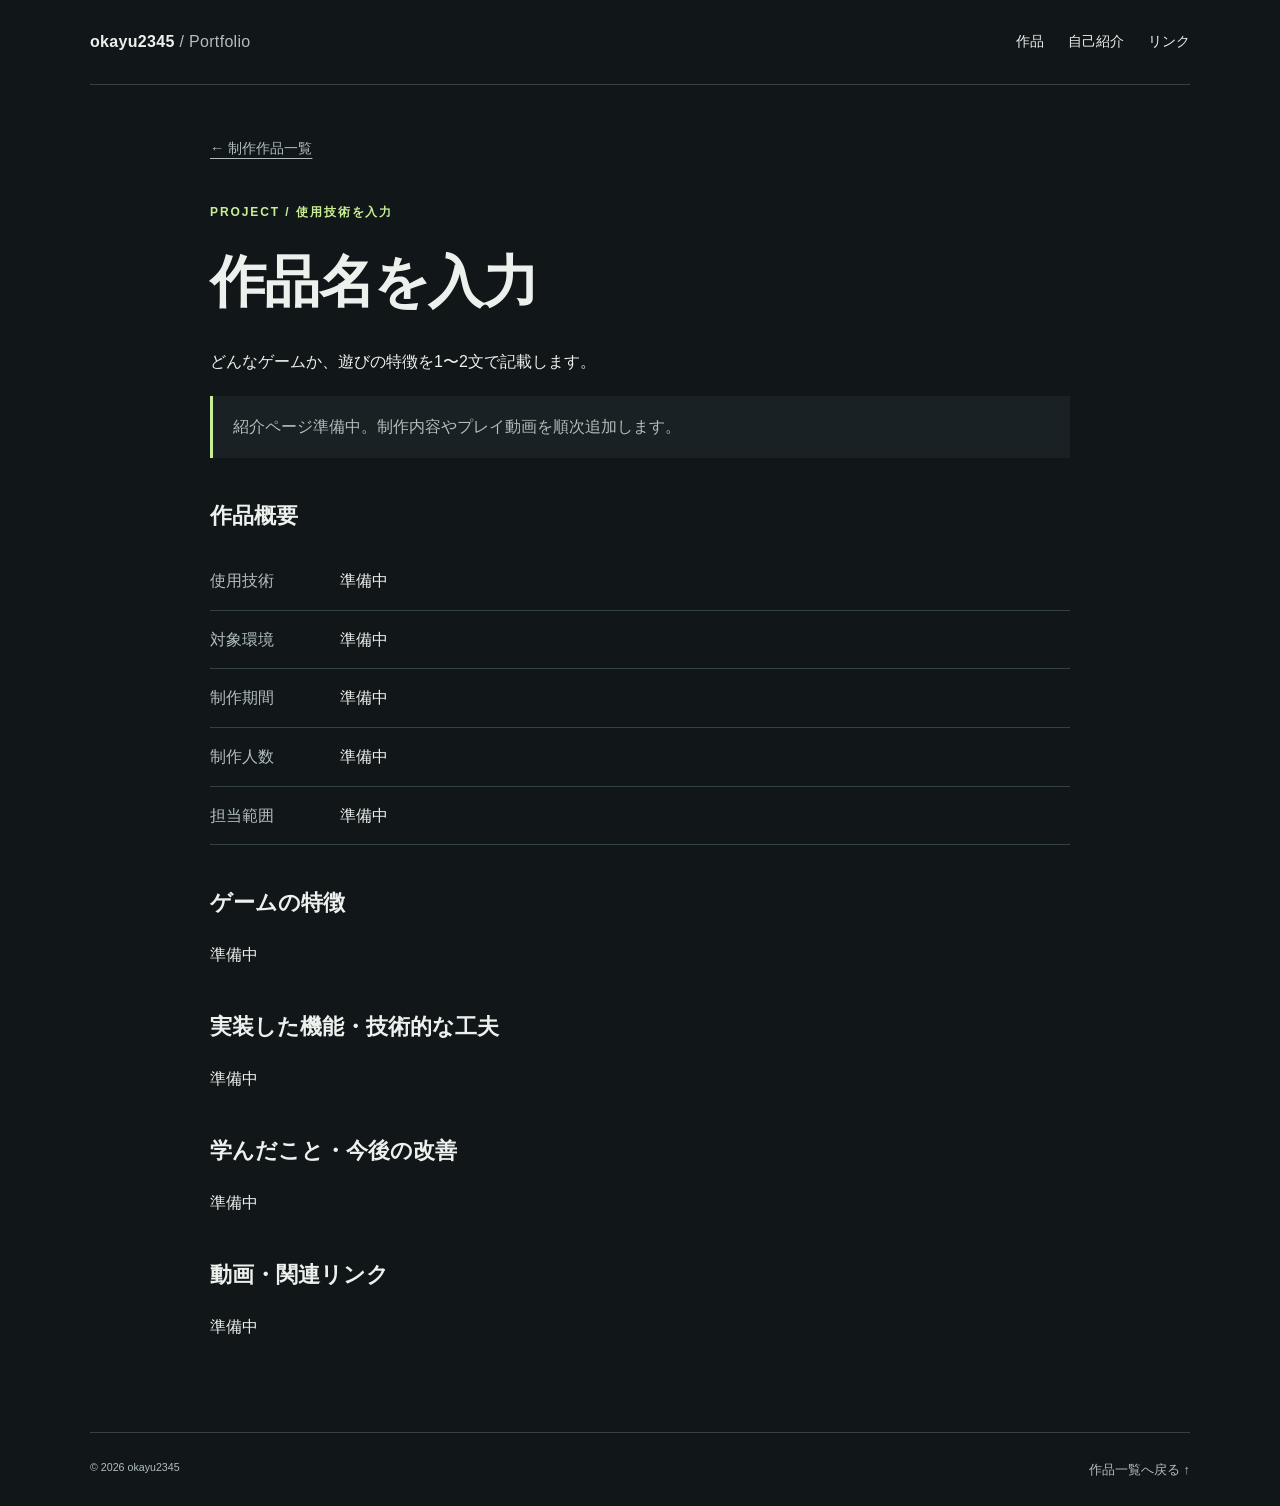
==== projects/_template.html @ 504d924f "FirstCommit" ====
<!DOCTYPE html>
<html lang="ja">
<head>
  <meta charset="UTF-8">
  <meta name="viewport" content="width=device-width, initial-scale=1">
  <meta name="description" content="作品名を入力の作品紹介。概要、担当範囲、実装の工夫をまとめます。">
  <title>作品名を入力 | okayu2345 Portfolio</title>
  <link rel="stylesheet" href="../style.css">
  <script src="../script.js" defer></script>
</head>
<body>
  <a class="skip-link" href="#main">本文へ移動</a>
  <header class="site-header container">
    <a class="brand" href="../index.html">okayu2345<span> / Portfolio</span></a>
    <nav aria-label="メインナビゲーション"><a href="../index.html#projects">作品</a><a href="../index.html#about">自己紹介</a><a href="../index.html#contact">リンク</a></nav>
  </header>
  <main id="main" class="container detail">
    <a class="back-link" href="../index.html#projects">← 制作作品一覧</a>
    <header class="detail-header"><p class="eyebrow">PROJECT / 使用技術を入力</p><h1>作品名を入力</h1><p>どんなゲームか、遊びの特徴を1〜2文で記載します。</p><p class="notice">紹介ページ準備中。制作内容やプレイ動画を順次追加します。</p></header>
    <!-- 画像を images/作品フォルダ/ に追加し、ここに img を配置します。例は EDITING.md を参照。 -->
    <section class="detail-section" aria-labelledby="overview-title">
      <h2 id="overview-title">作品概要</h2>
      <dl class="project-facts"><dt>使用技術</dt><dd>準備中</dd><dt>対象環境</dt><dd>準備中</dd><dt>制作期間</dt><dd>準備中</dd><dt>制作人数</dt><dd>準備中</dd><dt>担当範囲</dt><dd>準備中</dd></dl>
    </section>
    <section class="detail-section" aria-labelledby="gameplay-title"><h2 id="gameplay-title">ゲームの特徴</h2><p>準備中</p><!-- 目的、基本操作、面白さの核を記載。スクリーンショットを添えると伝わりやすくなります。 --></section>
    <section class="detail-section" aria-labelledby="implementation-title"><h2 id="implementation-title">実装した機能・技術的な工夫</h2><p>準備中</p><!-- 自分の担当機能ごとに「課題 → 採用した方法と理由 → 結果」を具体的に記載。 --></section>
    <section class="detail-section" aria-labelledby="learning-title"><h2 id="learning-title">学んだこと・今後の改善</h2><p>準備中</p><!-- 制作を通して得た知見と、次に改善したい点を記載。 --></section>
    <section class="detail-section" aria-labelledby="media-title"><h2 id="media-title">動画・関連リンク</h2><p>準備中</p><!-- 公開できるプレイ動画、配布ページ、リポジトリへのリンクを追加。 --></section>
  </main>
  <footer class="site-footer container"><small>© <span data-current-year>2026</span> okayu2345</small><a href="../index.html#projects">作品一覧へ戻る ↑</a></footer>
</body>
</html>
---- style.css ----
:root { color-scheme: dark; --bg: #111619; --panel: #192125; --text: #edf1ed; --muted: #b1bebc; --line: #344246; --accent: #c8ee97; }
* { box-sizing: border-box; }
html { scroll-behavior: smooth; scroll-padding-top: 24px; }
body { margin: 0; background: var(--bg); color: var(--text); font-family: -apple-system, BlinkMacSystemFont, "Segoe UI", "Noto Sans JP", "Yu Gothic", Meiryo, sans-serif; line-height: 1.85; }
a { color: inherit; text-underline-offset: 5px; }
a:focus-visible { outline: 3px solid var(--accent); outline-offset: 6px; }
.container { width: min(1100px, calc(100% - 64px)); margin-inline: auto; }
.site-header { display: flex; align-items: center; justify-content: space-between; gap: 20px; padding-block: 27px; border-bottom: 1px solid var(--line); }
.brand { font-weight: 750; text-decoration: none; letter-spacing: .02em; }
.brand span { font-weight: 400; color: var(--muted); }
nav { display: flex; flex-wrap: wrap; gap: 24px; font-size: .9rem; }
nav a, .site-footer a { text-decoration: none; }
nav a:hover, .site-footer a:hover { color: var(--accent); }
.skip-link { position: absolute; left: 20px; top: -100px; padding: 8px 16px; background: var(--accent); color: var(--bg); z-index: 10; }
.skip-link:focus { top: 10px; }
.hero { padding-block: 96px 88px; }
.eyebrow { color: var(--accent); font-size: .75rem; font-weight: 700; letter-spacing: .16em; margin: 0 0 18px; }
h1, h2, h3 { line-height: 1.45; }
h1 { font-size: clamp(2.3rem, 5.5vw, 4rem); letter-spacing: -.03em; margin: 0 0 24px; }
h1 span { color: var(--accent); }
h2 { margin: 0 0 20px; font-size: 1.9rem; }
h3 { font-size: 1.2rem; margin: 0 0 12px; }
p { margin: 0 0 20px; }
.hero-description { color: var(--muted); margin-bottom: 30px; }
.button { display: inline-flex; gap: 36px; align-items: center; padding: 12px 23px; background: var(--accent); color: var(--bg); border-radius: 5px; text-decoration: none; font-weight: 700; }
.button:hover { background: #dbffb2; }
.section { padding-block: 56px; border-top: 1px solid var(--line); }
.section-heading { display: flex; align-items: flex-end; justify-content: space-between; gap: 24px; margin-bottom: 22px; }
.section-heading > p, .muted { color: var(--muted); font-size: .9rem; }
.project-grid { display: grid; grid-template-columns: repeat(2, minmax(0, 1fr)); gap: 26px; }
.project-card { background: var(--panel); border: 1px solid var(--line); border-radius: 10px; overflow: hidden; }
.card-link { display: block; height: 100%; text-decoration: none; }
.project-card:focus-within, .project-card:hover { border-color: var(--accent); }
.project-visual { aspect-ratio: 16 / 9; display: flex; flex-direction: column; justify-content: center; align-items: center; background: #293b33; color: #d4f1bd; }
.project-visual span { font-size: clamp(2.5rem, 6vw, 4rem); font-weight: 800; letter-spacing: -.05em; line-height: 1.2; }
.project-visual small { margin-top: 16px; font-size: .65rem; letter-spacing: .22em; }
.visual-cpp { background: #293d48; color: #bddce9; }
.project-image { display: block; width: 100%; aspect-ratio: 16 / 9; object-fit: cover; }
.card-body { padding: 26px; }
.card-body h3 { display: flex; justify-content: space-between; }
.card-body p:not(.tag) { color: var(--muted); font-size: .95rem; }
.tag { color: var(--accent); font-size: .75rem; margin-bottom: 10px; }
.status { display: inline-block; color: var(--muted); border: 1px solid var(--line); border-radius: 4px; font-size: .7rem; padding: 3px 9px; }
.about-layout { display: grid; grid-template-columns: 1fr 2fr; gap: 40px; }
.about-content > h3:not(:first-child) { margin-top: 30px; }
.chips { display: flex; flex-wrap: wrap; gap: 10px; list-style: none; padding: 0; }
.chips li { padding: 4px 15px; border: 1px solid var(--line); border-radius: 4px; font-size: .85rem; }
.text-link { color: var(--accent); }
.site-footer { padding-block: 25px; border-top: 1px solid var(--line); display: flex; flex-wrap: wrap; justify-content: space-between; gap: 16px; color: var(--muted); font-size: .8rem; }
.detail { max-width: 860px; padding-block: 48px 70px; }
.back-link { display: inline-block; color: var(--muted); margin-bottom: 40px; font-size: .9rem; }
.detail-header { margin-bottom: 36px; }
.detail-header h1 { font-size: clamp(2.2rem, 6vw, 3.5rem); }
.notice { border-left: 3px solid var(--accent); background: var(--panel); padding: 16px 20px; color: var(--muted); }
.detail-section { margin-top: 42px; }
.detail-section h2 { font-size: 1.4rem; }
.project-facts { display: grid; grid-template-columns: 130px 1fr; margin: 0; }
.project-facts dt, .project-facts dd { padding: 14px 0; border-bottom: 1px solid var(--line); margin: 0; }
.project-facts dt { color: var(--muted); }
.detail-image { display: block; width: 100%; height: auto; border-radius: 8px; }
@media (max-width: 640px) {
  .container { width: calc(100% - 36px); }
  .site-header { flex-direction: column; align-items: flex-start; gap: 12px; padding-block: 20px; }
  nav { gap: 22px; }
  .hero { padding-block: 60px; }
  .section { padding-block: 38px; }
  .section-heading { display: block; }
  .project-grid, .about-layout { grid-template-columns: 1fr; gap: 22px; }
  .project-facts { grid-template-columns: 100px 1fr; }
  .card-body { padding: 22px; }
}
@media (prefers-reduced-motion: reduce) { html { scroll-behavior: auto; } }
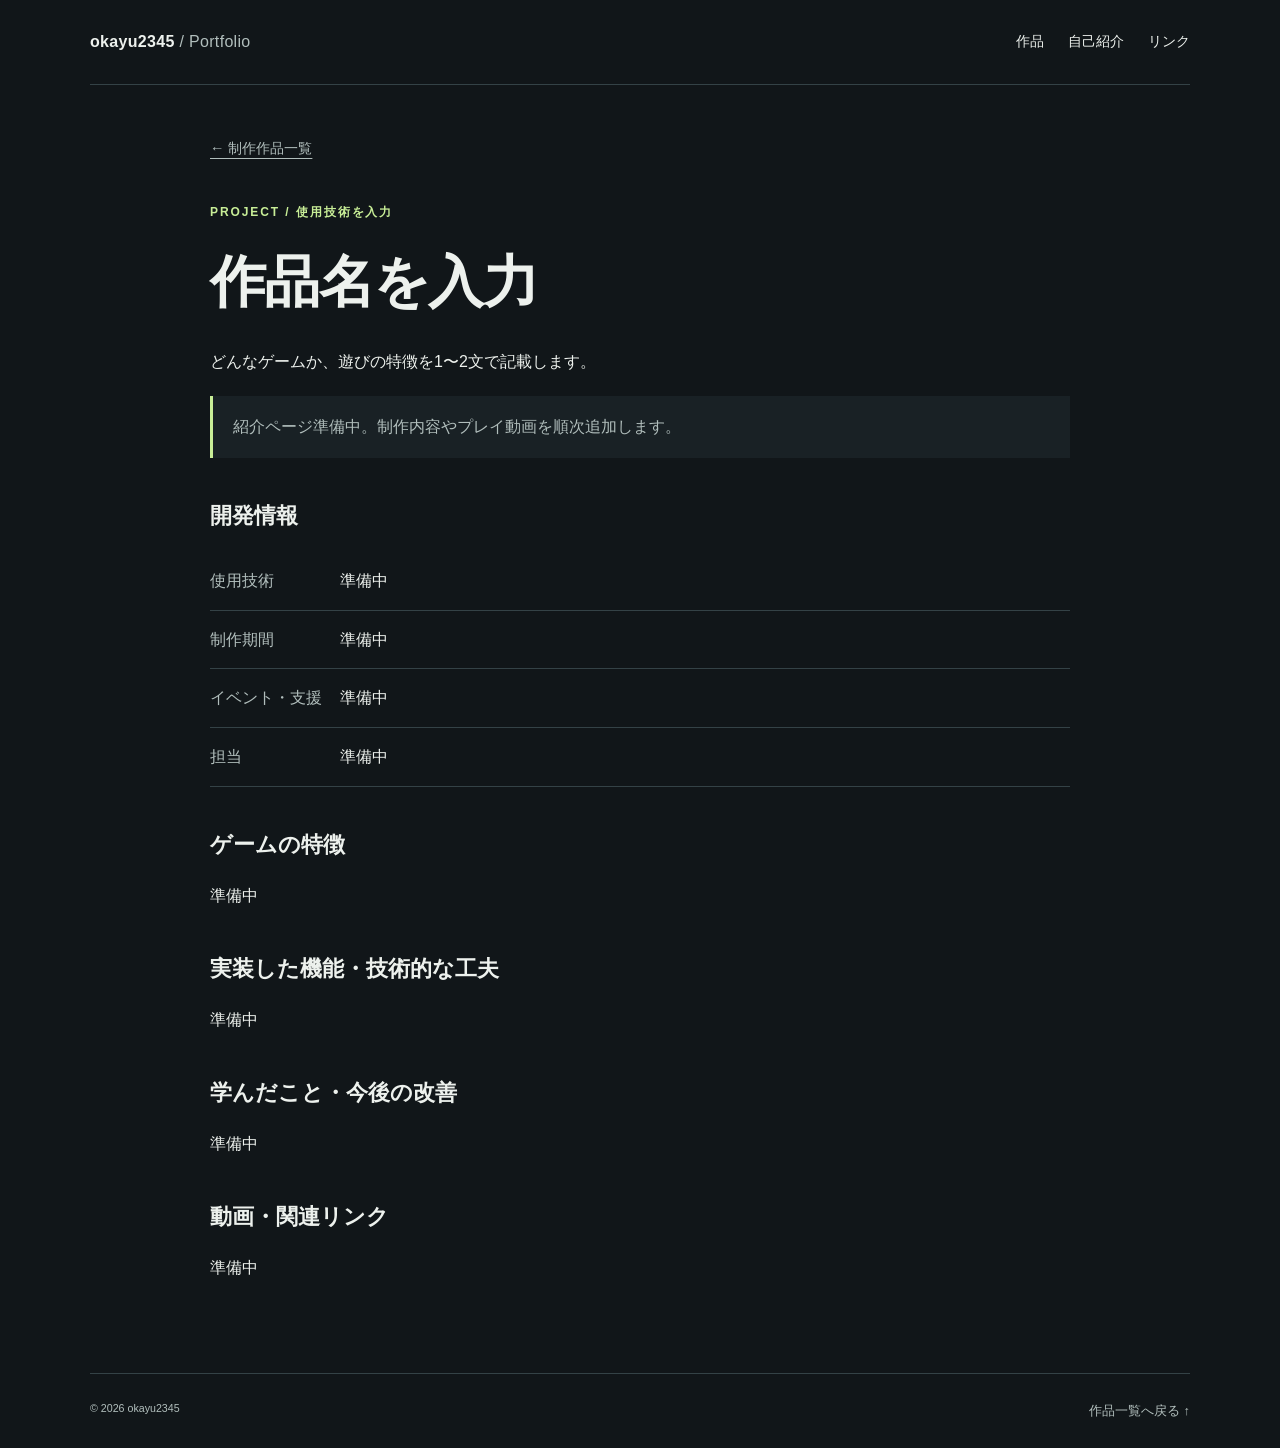
==== commit 6139ff26: "Standardize project development information" ====
--- a/projects/_template.html
+++ b/projects/_template.html
@@ -19,8 +19,13 @@
     <header class="detail-header"><p class="eyebrow">PROJECT / 使用技術を入力</p><h1>作品名を入力</h1><p>どんなゲームか、遊びの特徴を1〜2文で記載します。</p><p class="notice">紹介ページ準備中。制作内容やプレイ動画を順次追加します。</p></header>
     <!-- 画像を images/作品フォルダ/ に追加し、ここに img を配置します。例は EDITING.md を参照。 -->
     <section class="detail-section" aria-labelledby="overview-title">
-      <h2 id="overview-title">作品概要</h2>
-      <dl class="project-facts"><dt>使用技術</dt><dd>準備中</dd><dt>対象環境</dt><dd>準備中</dd><dt>制作期間</dt><dd>準備中</dd><dt>制作人数</dt><dd>準備中</dd><dt>担当範囲</dt><dd>準備中</dd></dl>
+      <h2 id="overview-title">開発情報</h2>
+      <dl class="project-facts">
+        <dt>使用技術</dt><dd>準備中</dd>
+        <dt>制作期間</dt><dd>準備中</dd>
+        <dt>イベント・支援</dt><dd>準備中</dd>
+        <dt>担当</dt><dd>準備中</dd>
+      </dl>
     </section>
     <section class="detail-section" aria-labelledby="gameplay-title"><h2 id="gameplay-title">ゲームの特徴</h2><p>準備中</p><!-- 目的、基本操作、面白さの核を記載。スクリーンショットを添えると伝わりやすくなります。 --></section>
     <section class="detail-section" aria-labelledby="implementation-title"><h2 id="implementation-title">実装した機能・技術的な工夫</h2><p>準備中</p><!-- 自分の担当機能ごとに「課題 → 採用した方法と理由 → 結果」を具体的に記載。 --></section>
--- a/style.css
+++ b/style.css
@@ -35,7 +35,7 @@
 .project-visual span { font-size: clamp(2.5rem, 6vw, 4rem); font-weight: 800; letter-spacing: -.05em; line-height: 1.2; }
 .project-visual small { margin-top: 16px; font-size: .65rem; letter-spacing: .22em; }
 .visual-cpp { background: #293d48; color: #bddce9; }
-.project-image { display: block; width: 100%; aspect-ratio: 16 / 9; object-fit: cover; }
+.project-image { display: block; width: 100%; height: auto; aspect-ratio: 16 / 9; object-fit: cover; }
 .card-body { padding: 26px; }
 .card-body h3 { display: flex; justify-content: space-between; }
 .card-body p:not(.tag) { color: var(--muted); font-size: .95rem; }
@@ -43,6 +43,11 @@
 .status { display: inline-block; color: var(--muted); border: 1px solid var(--line); border-radius: 4px; font-size: .7rem; padding: 3px 9px; }
 .about-layout { display: grid; grid-template-columns: 1fr 2fr; gap: 40px; }
 .about-content > h3:not(:first-child) { margin-top: 30px; }
+.about-body { min-width: 0; }
+.about-photo { margin: 24px 0 0; width: 100%; max-width: 360px; }
+.about-photo a { display: block; }
+.about-photo img { display: block; width: 100%; height: auto; border-radius: 8px; }
+.about-photo figcaption { margin-top: 10px; color: var(--muted); font-size: .8rem; }
 .chips { display: flex; flex-wrap: wrap; gap: 10px; list-style: none; padding: 0; }
 .chips li { padding: 4px 15px; border: 1px solid var(--line); border-radius: 4px; font-size: .85rem; }
 .text-link { color: var(--accent); }
@@ -58,6 +63,9 @@
 .project-facts dt, .project-facts dd { padding: 14px 0; border-bottom: 1px solid var(--line); margin: 0; }
 .project-facts dt { color: var(--muted); }
 .detail-image { display: block; width: 100%; height: auto; border-radius: 8px; }
+.sausage-figure { margin: 24px 0; }
+.sausage-figure figcaption, .sausage-source-note { margin-top: 10px; color: var(--muted); font-size: .85rem; }
+.sausage-code { max-width: 100%; overflow-x: auto; padding: 20px; background: #202e35; color: #fff; border-radius: 8px; font-size: .82rem; line-height: 1.8; }
 @media (max-width: 640px) {
   .container { width: calc(100% - 36px); }
   .site-header { flex-direction: column; align-items: flex-start; gap: 12px; padding-block: 20px; }
@@ -70,3 +78,72 @@
   .card-body { padding: 22px; }
 }
 @media (prefers-reduced-motion: reduce) { html { scroll-behavior: auto; } }
+
+/* 開発実績と、作品ごとの識別色 */
+.policy-intro { margin-bottom: 28px; padding: clamp(24px, 4vw, 44px); background: #20312b; border-left: 5px solid var(--accent); border-radius: 0 12px 12px 0; }
+.policy-label { color: var(--accent); font-size: .85rem; font-weight: 700; margin-bottom: 14px; }
+.policy-intro h3 { font-size: clamp(1.5rem, 3.3vw, 2.4rem); line-height: 1.6; margin-bottom: 18px; }
+.policy-intro h3 span { color: var(--accent); }
+.policy-intro > p:last-child { max-width: 760px; color: var(--muted); margin-bottom: 0; }
+.policy-bridge { font-weight: 700; margin-bottom: 20px; }
+.policy-grid { display: grid; grid-template-columns: repeat(3, minmax(0, 1fr)); gap: 20px; }
+.policy-card { padding: 24px; border: 1px solid var(--line); border-top: 3px solid var(--accent); border-radius: 8px; background: var(--panel); }
+.policy-category { display: flex; align-items: center; gap: 12px; font-size: .85rem; color: var(--muted); margin-bottom: 20px; }
+.policy-category span { color: var(--accent); font-size: 1.65rem; font-weight: 750; line-height: 1; }
+.policy-card h3 { font-size: 1.3rem; }
+.policy-card .policy-key { color: var(--accent); font-size: .85rem; font-weight: 700; }
+.policy-card > p:not(.policy-category):not(.policy-key), .policy-detail p { color: var(--muted); font-size: .95rem; }
+.policy-card strong { color: var(--text); font-weight: 700; }
+.policy-detail { border-top: 1px solid var(--line); padding-top: 14px; }
+.policy-detail h4 { margin: 0; font-size: .85rem; color: var(--text); }
+.policy-detail p { margin: 16px 0 0; }
+@media (max-width: 900px) { .policy-grid { grid-template-columns: 1fr; } }
+.achievements-section { padding-block: 44px 64px; }
+.achievements-section h2 { font-size: clamp(1.65rem, 4vw, 2.5rem); margin-bottom: 28px; }
+.highlights { display: grid; grid-template-columns: repeat(2, minmax(0, 1fr)); gap: 20px; }
+.highlights .achievement { display: flex; flex-direction: column; align-items: flex-start; gap: 18px; padding: clamp(24px, 3.5vw, 38px); border: 2px solid transparent; border-radius: 12px; color: #14201f; text-decoration: none; }
+.achievement-award { background: #f4d878; }
+.achievement-support { background: #c8ee97; }
+.achievement-tgs { background: #bbdef1; }
+.achievement-bitsummit { background: #dccaf0; }
+.achievement:hover { border-color: #fff; box-shadow: 0 8px 28px #0004; }
+.achievement-category { border: 1px solid currentColor; border-radius: 4px; padding: 3px 10px; font-size: .75rem; font-weight: 700; }
+.achievement strong { font-size: clamp(2.1rem, 4.7vw, 3.6rem); font-weight: 850; line-height: 1.25; letter-spacing: -.035em; overflow-wrap: anywhere; }
+.achievement-prefix, .achievement-unit { font-size: .52em; letter-spacing: 0; }
+.achievement-context { font-size: .95rem; line-height: 1.8; }
+.achievement-footer { display: flex; justify-content: space-between; align-items: center; gap: 16px; width: 100%; margin-top: auto; padding-top: 18px; border-top: 1px solid #14201f40; font-size: .9rem; font-weight: 700; }
+.achievement-footer > span { font-size: 1.4rem; }
+.visual-coop { background: #44343e; color: #f1c6da; }
+.visual-tackle { background: #3d354b; color: #ded0f2; }
+.visual-coin { background: #443d28; color: #f3e0a4; }
+.visual-penguin { background: #28414a; color: #c6eaf3; }
+.project-visual span { font-size: clamp(2rem, 5vw, 3.6rem); }
+.card-body .project-role { font-size: .8rem; color: var(--text); }
+.project-facts dd, .detail-header h1, .card-body h3 { overflow-wrap: anywhere; min-width: 0; }
+.project-links { padding-left: 1.3em; }
+.project-links li { margin-bottom: 12px; }
+@media (max-width: 800px) { .highlights { grid-template-columns: 1fr; } }
+
+/* 正方形のタイトル画像と小さなドット絵を、切り抜かずに表示します。 */
+.project-image--contain { object-fit: contain; background: #28414a; }
+.project-image--pixel { object-fit: contain; padding: clamp(40px, 8vw, 70px); image-rendering: pixelated; background: #443d28; }
+.gameplay-video {
+  display: block;
+  width: 100%;
+  height: auto;
+  margin: 1.25rem 0;
+  background: #182c36;
+  border-radius: 12px;
+}
+.card-resources { display: flex; flex-wrap: wrap; gap: 12px 20px; padding: 0 22px 22px; font-size: .9rem; }
+.goat-award { display: grid; gap: 12px; padding: 26px; border-radius: 12px; background: #f4d878; color: #14201f; }
+.goat-award p { margin: 0; font-weight: 700; }
+.goat-award strong { font-size: clamp(2rem, 5vw, 3rem); line-height: 1.3; }
+.goat-award a { font-size: .85rem; }
+.goat-technology { margin-top: 24px; }
+.goat-technology strong { color: var(--accent); font-size: 1.3rem; }
+.download-panel { padding: clamp(20px, 4vw, 30px); border: 1px solid var(--accent); border-radius: 12px; background: var(--panel); }
+.download-button { display: inline-flex; flex-wrap: wrap; gap: 8px 16px; align-items: center; padding: 14px 20px; border-radius: 8px; background: var(--accent); color: var(--bg); font-weight: 700; text-decoration: none; }
+.download-button:hover { background: #d9f6b6; }
+.download-button span { font-size: .85rem; }
+.download-help { margin: 18px 0 0; font-size: .85rem; color: var(--muted); }
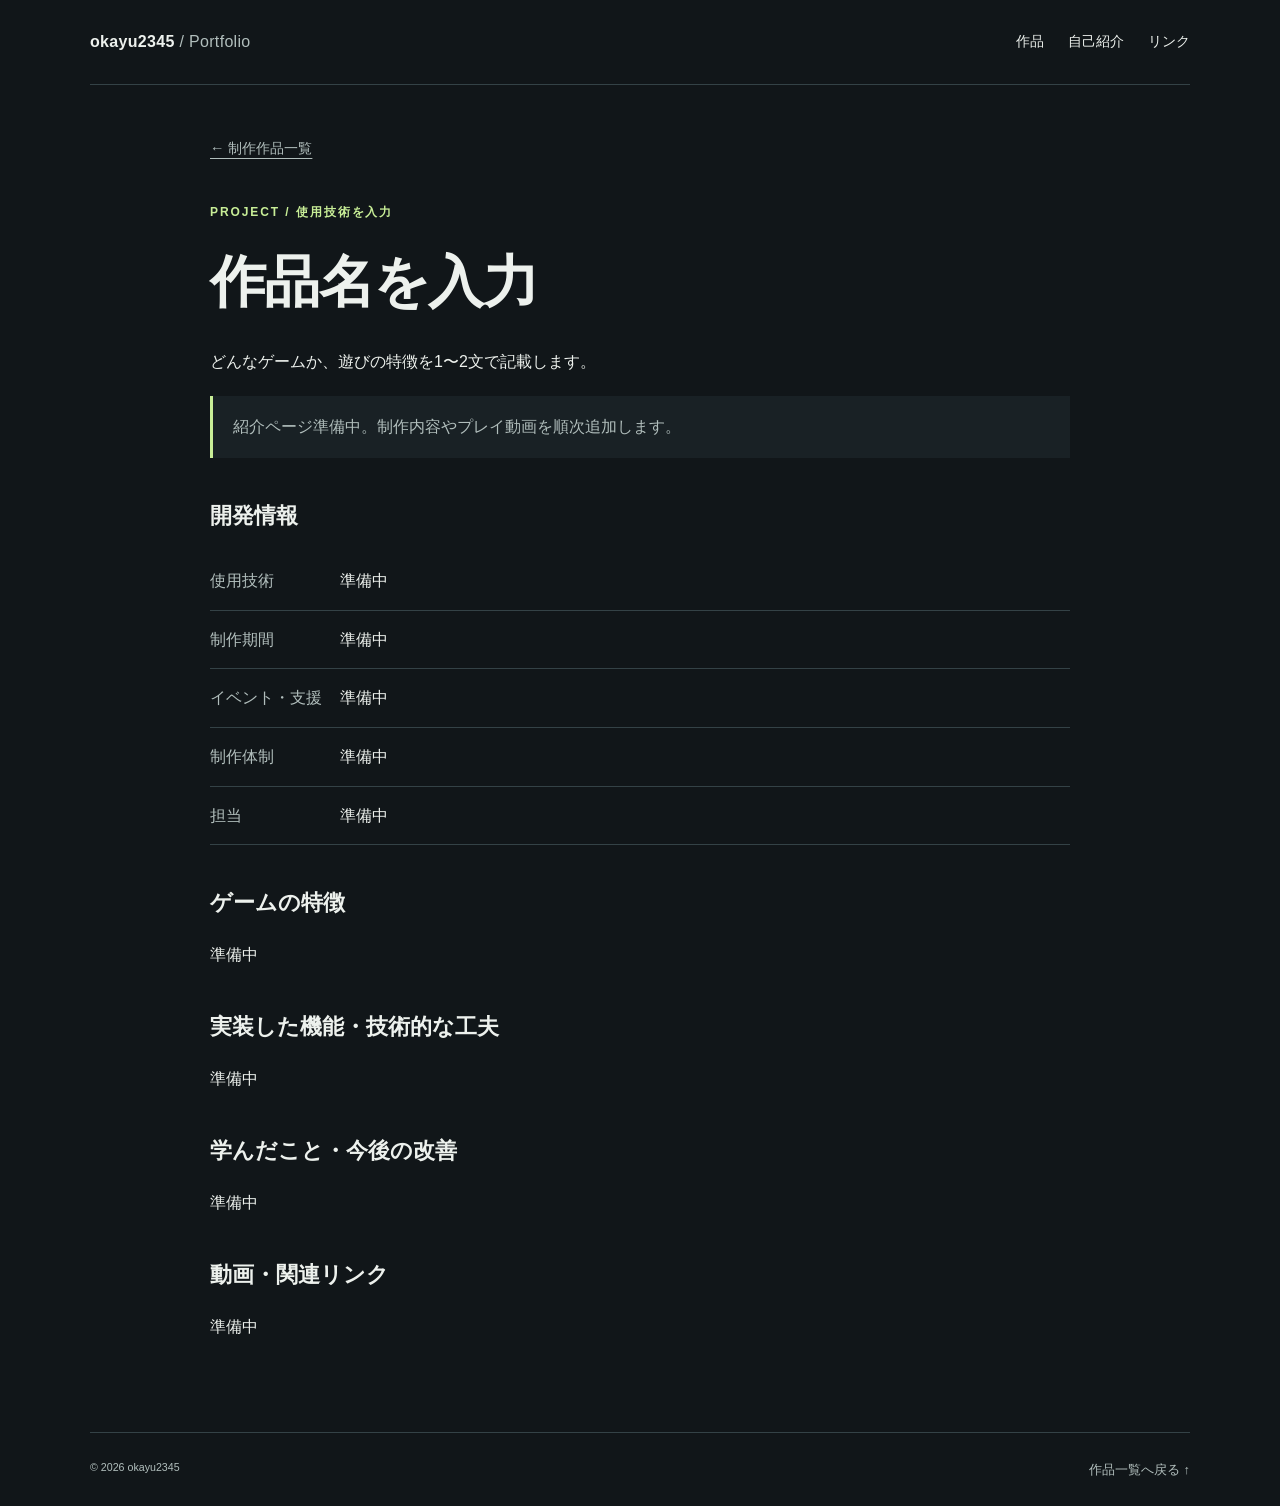
==== commit 3a6dca51: "Add confirmed team sizes and roles to project pages" ====
--- a/projects/_template.html
+++ b/projects/_template.html
@@ -24,6 +24,7 @@
         <dt>使用技術</dt><dd>準備中</dd>
         <dt>制作期間</dt><dd>準備中</dd>
         <dt>イベント・支援</dt><dd>準備中</dd>
+        <dt>制作体制</dt><dd>準備中</dd>
         <dt>担当</dt><dd>準備中</dd>
       </dl>
     </section>
